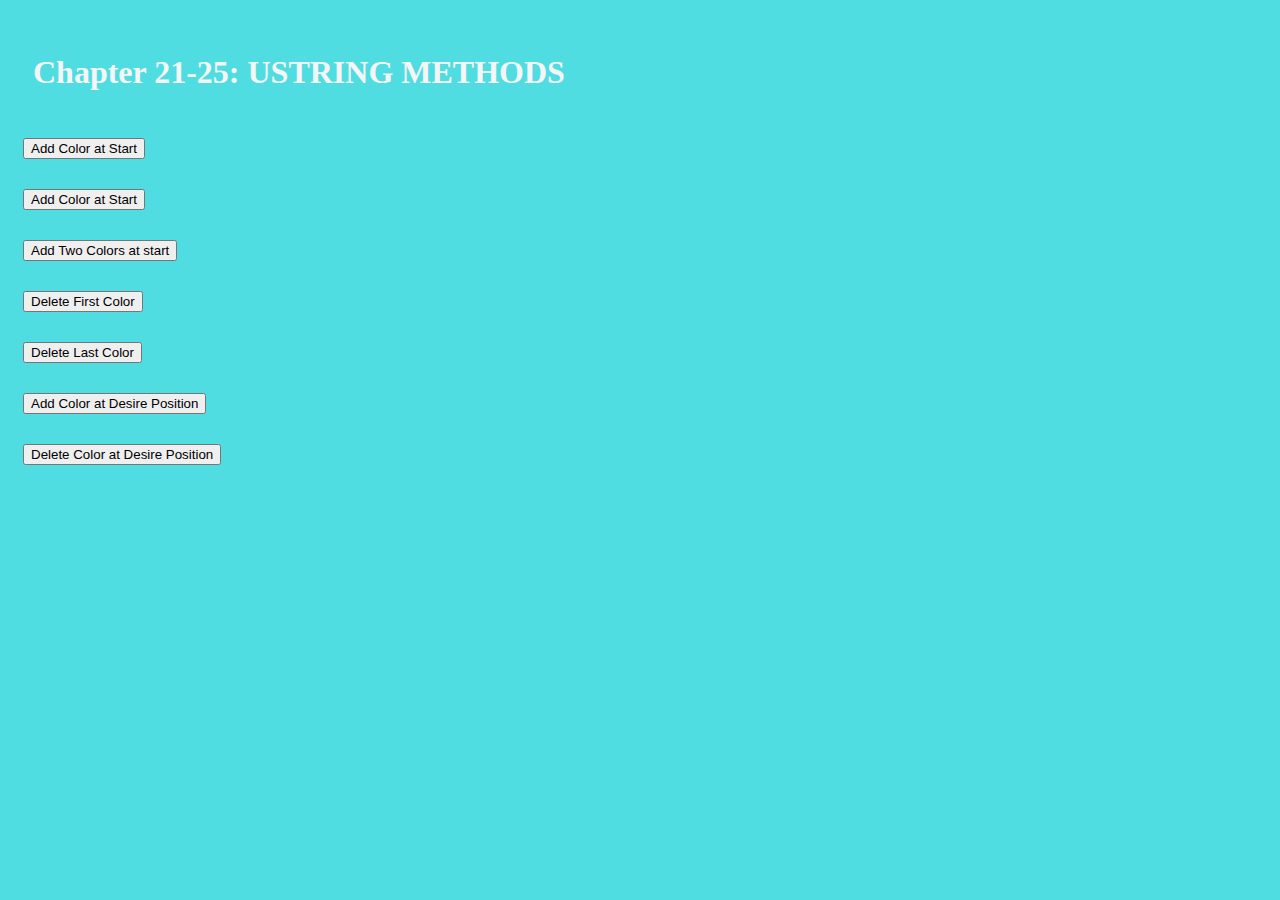
==== pages/chap-21-25_string_methods.html @ 55d8c64b "add use pages and remove unused" ====
<!doctype html>
<html lang="en">

<head>
    <meta charset="utf-8">
    <meta name="viewport" content="width=device-width, initial-scale=1">
    <title>JS Chap 21-30 Task</title>
    <link href="https://cdn.jsdelivr.net/npm/bootstrap@5.2.3/dist/css/bootstrap.min.css" rel="stylesheet"
        integrity="sha384-rbsA2VBKQhggwzxH7pPCaAqO46MgnOM80zW1RWuH61DGLwZJEdK2Kadq2F9CUG65" crossorigin="anonymous">

    <link rel="stylesheet" href="../css/style.css" />

</head>

<body>
    <section class="qus-list">
        <div class="container">
            <div class="heading">
                <h1>Chapter 21-25: USTRING METHODS</h1>
            </div>
            <div class="sub-div">
                <div id="paraA"></div>
                <button type="button" class="btn btn-light" onclick="add_clr_start()">Add Color at Start</button>
            </div>
            <div class="sub-div">
                <div id="paraB"></div>
                <button type="button" class="btn btn-light" onclick="add_clr_end()">Add Color at Start</button>
            </div>
            <div class="sub-div">
                <div id="paraC"></div>
                <button type="button" class="btn btn-light" onclick="add_2clr_start()">Add Two Colors at start</button>
            </div>
            <div class="sub-div">
                <div id="paraD"></div>
                <button type="button" class="btn btn-light" onclick="delete_first_clr()">Delete First Color</button>
            </div>
            <div class="sub-div">
                <div id="paraE"></div>
                <button type="button" class="btn btn-danger" onclick="delete_last_clr()">Delete Last Color</button>
            </div>
            <div class="sub-div">
                <div id="paraF"></div>
                <button type="button" class="btn btn-light" onclick="add_on_position()">Add Color at Desire Position</button>
            </div>
            <div class="sub-div">
                <div id="paraG"></div>
                <button type="button" class="btn btn-light" onclick="delete_on_position()">Delete Color at Desire Position</button>
            </div>
        </div>
        </div>
    </section>
    <script src="../js/arrays.js"></script>
    <script src="https://cdn.jsdelivr.net/npm/bootstrap@5.2.3/dist/js/bootstrap.bundle.min.js"
        integrity="sha384-kenU1KFdBIe4zVF0s0G1M5b4hcpxyD9F7jL+jjXkk+Q2h455rYXK/7HAuoJl+0I4"
        crossorigin="anonymous"></script>
</body>

</html>
---- css/style.css ----
body {
    background: #04ced4b3;
}
.heading {
    padding: 25px 25px 10px;
    color: whitesmoke;
}
.heading h1 {
    color: whitesmoke;
}
.card {
background: none;
border: none;
}
.card-body {
background: darkslateblue;
border: 2px dashed whitesmoke;
color: whitesmoke;
border-top-right-radius: 40px;
border-bottom-left-radius: 40px;
text-align: center;
}
.d-grid gap-2 .btn-light {
    text-align: left !important;
    padding: 10px 15px 10px 30px;
}
.button.btn.btn-light {
    width: 100%;
    margin: 15px 0px;
    
}
li.ques {
    text-align: left !important;
    /* padding: 15px 15px 15px 15px; */
    margin: 0px 17px 5px;
} 

li.ques a{
    text-decoration: none;
    color: black;
} 
.sub-div{
    padding: 15px 15px;
}
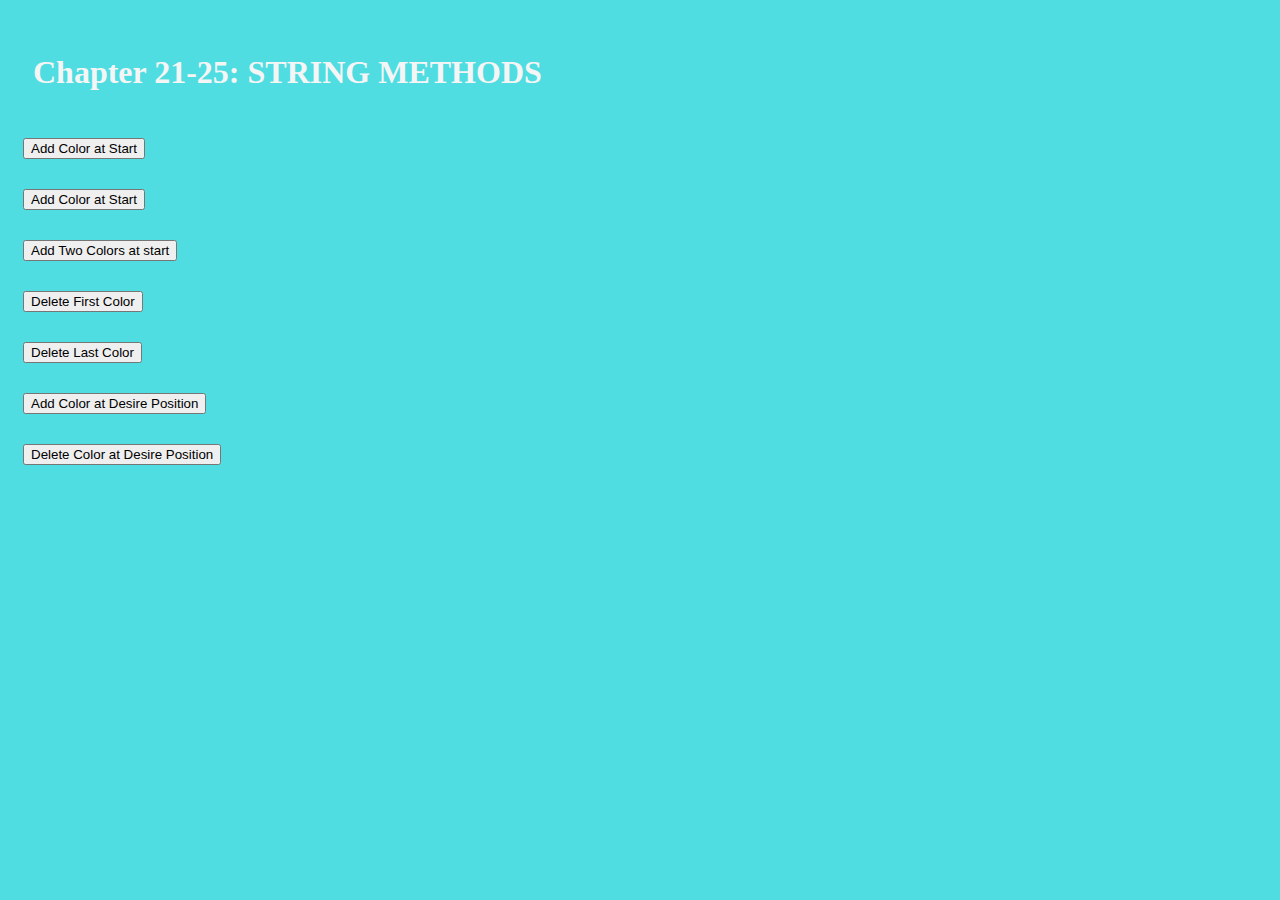
==== commit e4a24ec8: "used js files added" ====
--- a/pages/chap-21-25_string_methods.html
+++ b/pages/chap-21-25_string_methods.html
@@ -16,7 +16,7 @@
     <section class="qus-list">
         <div class="container">
             <div class="heading">
-                <h1>Chapter 21-25: USTRING METHODS</h1>
+                <h1>Chapter 21-25: STRING METHODS</h1>
             </div>
             <div class="sub-div">
                 <div id="paraA"></div>
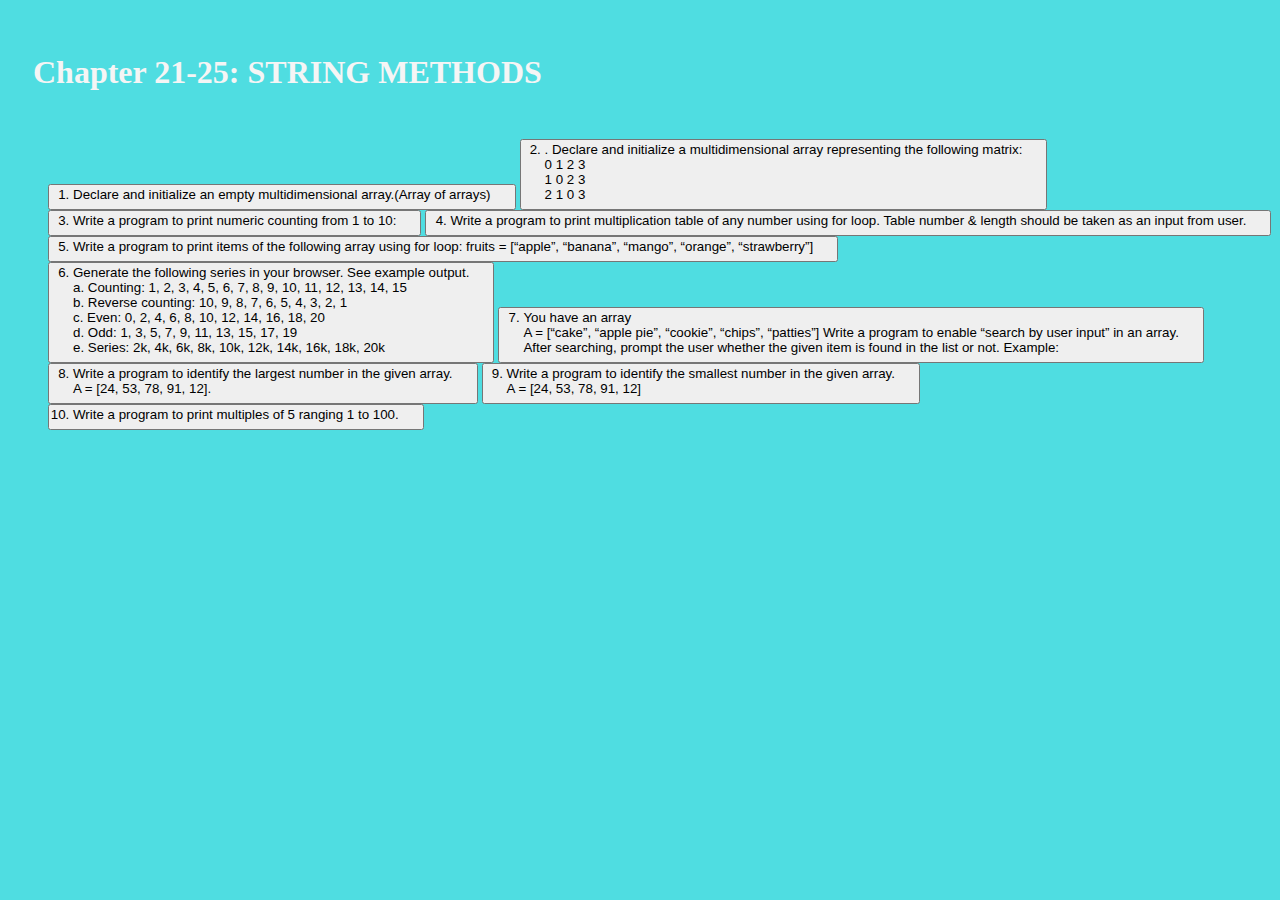
==== commit 230cd137: "start working on chap 21-25" ====
--- a/pages/chap-21-25_string_methods.html
+++ b/pages/chap-21-25_string_methods.html
@@ -18,34 +18,65 @@
             <div class="heading">
                 <h1>Chapter 21-25: STRING METHODS</h1>
             </div>
-            <div class="sub-div">
-                <div id="paraA"></div>
-                <button type="button" class="btn btn-light" onclick="add_clr_start()">Add Color at Start</button>
-            </div>
-            <div class="sub-div">
-                <div id="paraB"></div>
-                <button type="button" class="btn btn-light" onclick="add_clr_end()">Add Color at Start</button>
-            </div>
-            <div class="sub-div">
-                <div id="paraC"></div>
-                <button type="button" class="btn btn-light" onclick="add_2clr_start()">Add Two Colors at start</button>
-            </div>
-            <div class="sub-div">
-                <div id="paraD"></div>
-                <button type="button" class="btn btn-light" onclick="delete_first_clr()">Delete First Color</button>
-            </div>
-            <div class="sub-div">
-                <div id="paraE"></div>
-                <button type="button" class="btn btn-danger" onclick="delete_last_clr()">Delete Last Color</button>
-            </div>
-            <div class="sub-div">
-                <div id="paraF"></div>
-                <button type="button" class="btn btn-light" onclick="add_on_position()">Add Color at Desire Position</button>
-            </div>
-            <div class="sub-div">
-                <div id="paraG"></div>
-                <button type="button" class="btn btn-light" onclick="delete_on_position()">Delete Color at Desire Position</button>
-            </div>
+            
+      <ol>
+        <div class="d-grid gap-2">
+          <button class="btn btn-light" type="button" onclick="ques1()">
+            <li class="ques">Declare and initialize an empty multidimensional array.(Array of arrays)</li>
+          </button>
+
+          <button class="btn btn-light" type="button" onclick="ques2()">
+            <li class="ques">. Declare and initialize a multidimensional array representing the following matrix:
+              <br>0 1 2 3
+              <br>1 0 2 3
+              <br>2 1 0 3
+              </li>
+          </button>
+
+          <button class="btn btn-light" type="button" onclick="ques3()">
+            <li class="ques">Write a program to print numeric counting from 1 to 10:
+                </li>
+          </button>
+
+          <button class="btn btn-light" type="button" onclick="ques4()">
+            <li class="ques">Write a program to print multiplication table of any number using for loop. Table number & length should be
+              taken as an input from user.</li>
+          </button>
+
+          <button class="btn btn-light" type="button" onclick="ques5()">
+            <li class="ques">Write a program to print items of the following array using for loop: fruits = [“apple”, “banana”, “mango”, “orange”, “strawberry”]</li>
+          </button>
+
+          <button class="btn btn-light" type="button" onclick="ques6()">
+            <li class="ques">Generate the following series in your browser. See example output.
+              <br/>a. Counting: 1, 2, 3, 4, 5, 6, 7, 8, 9, 10, 11, 12, 13, 14, 15
+              <br/>b. Reverse counting: 10, 9, 8, 7, 6, 5, 4, 3, 2, 1
+              <br/>c. Even: 0, 2, 4, 6, 8, 10, 12, 14, 16, 18, 20
+              <br/>d. Odd: 1, 3, 5, 7, 9, 11, 13, 15, 17, 19
+              <br/>e. Series: 2k, 4k, 6k, 8k, 10k, 12k, 14k, 16k, 18k, 20k</li>
+          </button>
+          <button class="btn btn-light" type="button" onclick="ques7()">
+            <li class="ques">You have an array
+              <br>A = [“cake”, “apple pie”, “cookie”, “chips”, “patties”]
+              Write a program to enable “search by user input” in an
+              array.<br>After searching, prompt the user whether the given item is found in the list or not. Example:</li>
+          </button>
+
+          <button class="btn btn-light" type="button" onclick="ques8()">
+            <li class="ques">Write a program to identify the largest number in the given array.<br>
+              A = [24, 53, 78, 91, 12].</li>
+          </button>
+
+          <button class="btn btn-light" type="button" onclick="ques9()">
+            <li class="ques">Write a program to identify the smallest number in the given array.
+              <br>A = [24, 53, 78, 91, 12]</li>
+          </button>
+
+          <button class="btn btn-light" type="button" onclick="ques10()">
+            <li class="ques">Write a program to print multiples of 5  ranging 1 to 100.</li>
+          </button>
+        </div>
+      </ol>
         </div>
         </div>
     </section>
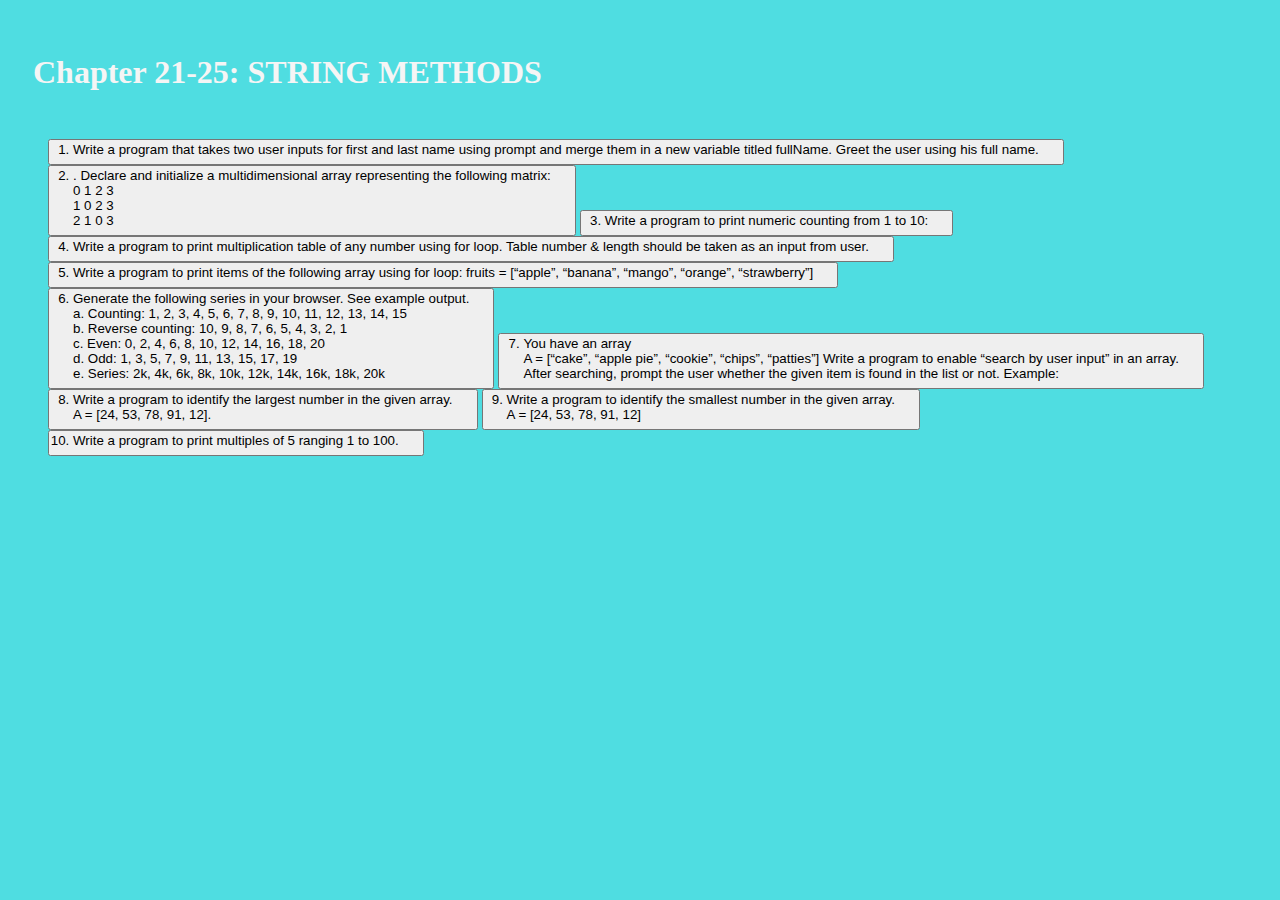
==== commit 5eb51564: "Chap 21-25====> Q1 done" ====
--- a/pages/chap-21-25_string_methods.html
+++ b/pages/chap-21-25_string_methods.html
@@ -22,7 +22,7 @@
       <ol>
         <div class="d-grid gap-2">
           <button class="btn btn-light" type="button" onclick="ques1()">
-            <li class="ques">Declare and initialize an empty multidimensional array.(Array of arrays)</li>
+            <li class="ques">Write a program that takes two user inputs for first and last name using prompt and merge them in a new variable titled fullName. Greet the user using his full name.</li>
           </button>
 
           <button class="btn btn-light" type="button" onclick="ques2()">
@@ -80,7 +80,7 @@
         </div>
         </div>
     </section>
-    <script src="../js/arrays.js"></script>
+    <script src="../js/chap-21-25_string_methods.js"></script>
     <script src="https://cdn.jsdelivr.net/npm/bootstrap@5.2.3/dist/js/bootstrap.bundle.min.js"
         integrity="sha384-kenU1KFdBIe4zVF0s0G1M5b4hcpxyD9F7jL+jjXkk+Q2h455rYXK/7HAuoJl+0I4"
         crossorigin="anonymous"></script>
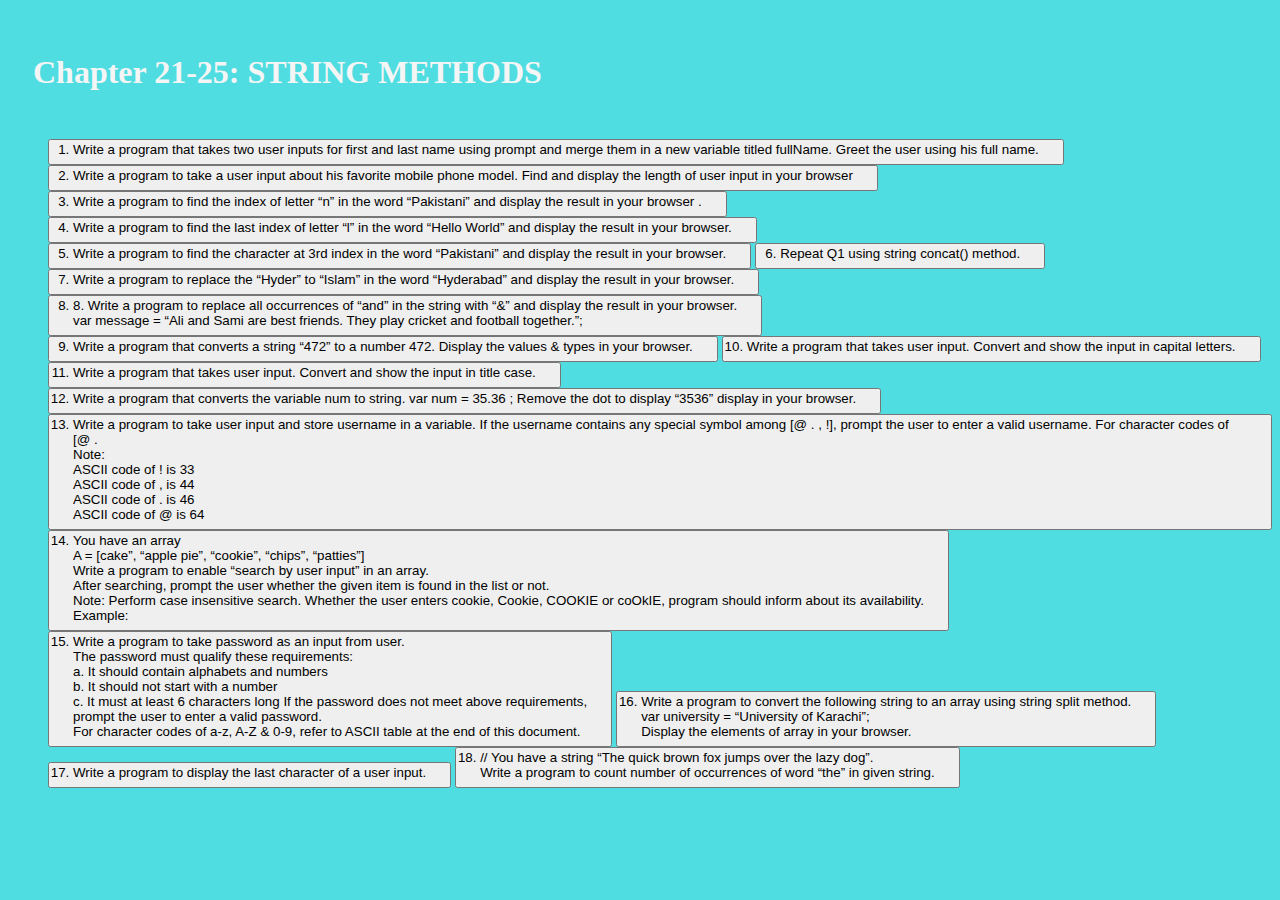
==== commit 1e2083d9: "Chap 21-25====>all question has been listed" ====
--- a/pages/chap-21-25_string_methods.html
+++ b/pages/chap-21-25_string_methods.html
@@ -26,54 +26,85 @@
           </button>
 
           <button class="btn btn-light" type="button" onclick="ques2()">
-            <li class="ques">. Declare and initialize a multidimensional array representing the following matrix:
-              <br>0 1 2 3
-              <br>1 0 2 3
-              <br>2 1 0 3
-              </li>
+            <li class="ques">Write a program to take a user input about his favorite mobile phone model. Find and display the length of user input in your browser</li>
           </button>
 
           <button class="btn btn-light" type="button" onclick="ques3()">
-            <li class="ques">Write a program to print numeric counting from 1 to 10:
-                </li>
+            <li class="ques">Write a program to find the index of letter “n” in the word “Pakistani” and display the result in your browser .</li>
           </button>
 
           <button class="btn btn-light" type="button" onclick="ques4()">
-            <li class="ques">Write a program to print multiplication table of any number using for loop. Table number & length should be
-              taken as an input from user.</li>
+            <li class="ques">Write a program to find the last index of letter “l” in the word “Hello World” and display the result in your browser.</li>
           </button>
 
           <button class="btn btn-light" type="button" onclick="ques5()">
-            <li class="ques">Write a program to print items of the following array using for loop: fruits = [“apple”, “banana”, “mango”, “orange”, “strawberry”]</li>
+            <li class="ques">Write a program to find the character at 3rd index in the word “Pakistani” and display the result in your browser.</li>
           </button>
 
           <button class="btn btn-light" type="button" onclick="ques6()">
-            <li class="ques">Generate the following series in your browser. See example output.
-              <br/>a. Counting: 1, 2, 3, 4, 5, 6, 7, 8, 9, 10, 11, 12, 13, 14, 15
-              <br/>b. Reverse counting: 10, 9, 8, 7, 6, 5, 4, 3, 2, 1
-              <br/>c. Even: 0, 2, 4, 6, 8, 10, 12, 14, 16, 18, 20
-              <br/>d. Odd: 1, 3, 5, 7, 9, 11, 13, 15, 17, 19
-              <br/>e. Series: 2k, 4k, 6k, 8k, 10k, 12k, 14k, 16k, 18k, 20k</li>
+            <li class="ques">Repeat Q1 using string concat() method.</li>
           </button>
           <button class="btn btn-light" type="button" onclick="ques7()">
-            <li class="ques">You have an array
-              <br>A = [“cake”, “apple pie”, “cookie”, “chips”, “patties”]
-              Write a program to enable “search by user input” in an
-              array.<br>After searching, prompt the user whether the given item is found in the list or not. Example:</li>
+            <li class="ques">Write a program to replace the “Hyder” to “Islam” in the word “Hyderabad” and display the result in your browser.</li>
           </button>
 
           <button class="btn btn-light" type="button" onclick="ques8()">
-            <li class="ques">Write a program to identify the largest number in the given array.<br>
-              A = [24, 53, 78, 91, 12].</li>
+            <li class="ques">8. Write a program to replace all occurrences of “and” in the string with “&” and display the result in your browser. 
+                <br>var message = “Ali and Sami are best friends. They play cricket and football together.”;</li>
           </button>
 
           <button class="btn btn-light" type="button" onclick="ques9()">
-            <li class="ques">Write a program to identify the smallest number in the given array.
-              <br>A = [24, 53, 78, 91, 12]</li>
+            <li class="ques">Write a program that converts a string “472” to a number 472. Display the values & types in your browser.</li>
           </button>
 
           <button class="btn btn-light" type="button" onclick="ques10()">
-            <li class="ques">Write a program to print multiples of 5  ranging 1 to 100.</li>
+            <li class="ques">Write a program that takes user input. Convert and show the input in capital letters.</li>
+          </button>
+          <button class="btn btn-light" type="button" onclick="ques11()">
+            <li class="ques">Write a program that takes user input. Convert and show the input in title case.</li>
+          </button>
+          <button class="btn btn-light" type="button" onclick="ques12()">
+            <li class="ques">Write a program that converts the variable num to string. var num = 35.36 ; Remove the dot to display “3536” display in your browser.</li>
+          </button>
+          <button class="btn btn-light" type="button" onclick="ques13()">
+            <li class="ques"> Write a program to take user input and store username in a variable. If the username contains any special symbol among [@ . , !], prompt the user to enter a valid username. For character codes of [@ .
+                <br>Note: 
+                <br>ASCII code of ! is 33 
+                <br>ASCII code of , is 44 
+                <br>ASCII code of . is 46 
+                <br>ASCII code of @ is 64
+            </li>
+         </button>
+          <button class="btn btn-light" type="button" onclick="ques14()">
+            <li class="ques">You have an array 
+                <br>A = [cake”, “apple pie”, “cookie”, “chips”, “patties”]
+                <br>Write a program to enable “search by user input” in an array. 
+                <br>After searching, prompt the user whether the given item is found in the list or not.
+                <br>Note: Perform case insensitive search. Whether the user enters cookie, Cookie, COOKIE or coOkIE, program should inform about its availability. 
+                <br>Example:</li>
+          </button>
+          <button class="btn btn-light" type="button" onclick="ques15()">
+            <li class="ques">Write a program to take password as an input from user. 
+                <br>The password must qualify these requirements: 
+                <br>a. It should contain alphabets and numbers 
+                <br>b. It should not start with a number 
+                <br>c. It must at least 6 characters long If the password does not meet above requirements, 
+                <br>prompt the user to enter a valid password. 
+                <br>For character codes of a-z, A-Z & 0-9, refer to ASCII table at the end of this document.
+                </li>
+          </button>
+          
+          <button class="btn btn-light" type="button" onclick="ques16()">
+            <li class="ques">Write a program to convert the following string to an array using string split method. 
+                <br>var university = “University of Karachi”; 
+                <br>Display the elements of array in your browser.</li>
+          </button>
+          <button class="btn btn-light" type="button" onclick="ques17()">
+            <li class="ques">Write a program to display the last character of a user input.</li>
+          </button>
+          <button class="btn btn-light" type="button" onclick="ques18()">
+            <li class="ques"> // You have a string “The quick brown fox jumps over the lazy dog”. 
+                <br>Write a program to count number of occurrences of word “the” in given string.</li>
           </button>
         </div>
       </ol>
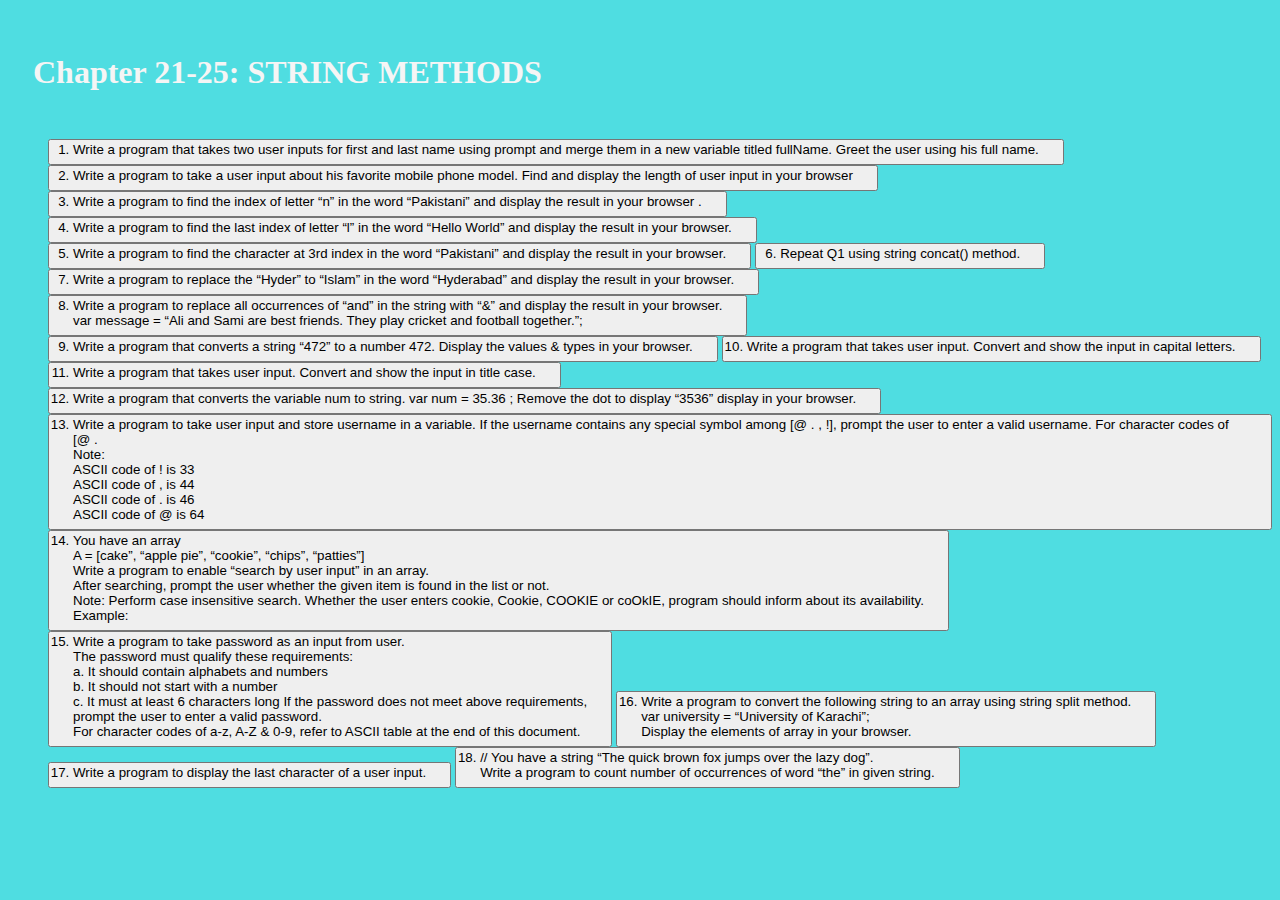
==== commit 3eac66fb: "Chap 21-25====> till Q10 done" ====
--- a/pages/chap-21-25_string_methods.html
+++ b/pages/chap-21-25_string_methods.html
@@ -49,7 +49,7 @@
           </button>
 
           <button class="btn btn-light" type="button" onclick="ques8()">
-            <li class="ques">8. Write a program to replace all occurrences of “and” in the string with “&” and display the result in your browser. 
+            <li class="ques">Write a program to replace all occurrences of “and” in the string with “&” and display the result in your browser. 
                 <br>var message = “Ali and Sami are best friends. They play cricket and football together.”;</li>
           </button>
 
